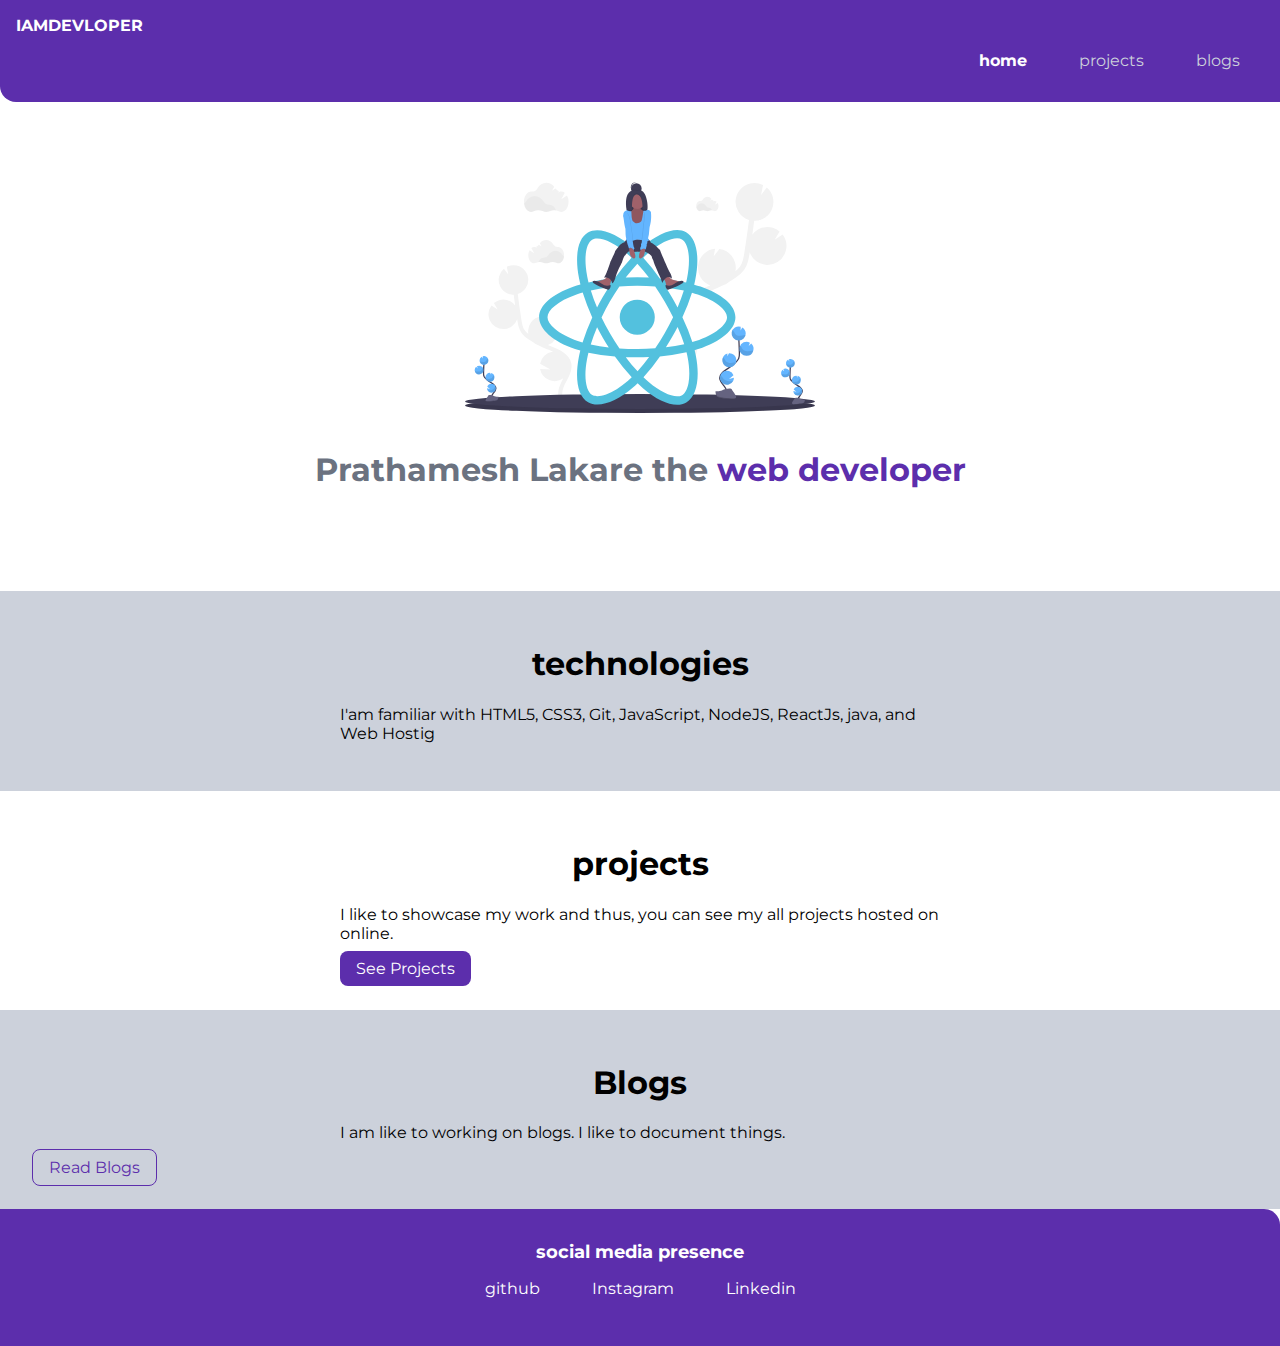
==== index.html @ e4a3a601 "adding projects in portfolio" ====
<!DOCTYPE html>
<html lang="en">
<head>
    <meta charset="UTF-8">
    <meta http-equiv="X-UA-Compatible" content="IE=edge">
    <meta name="viewport" content="width=device-width, initial-scale=1.0">
    <title>home | adarshbalika</title>
    <link href="styles.css" rel="stylesheet" />
</head>
<body>
    
    <nav class="navigation container">
        <div class="nav-brand">IAMDEVLOPER</div>
        <ul class="list-non-bullet nav-pills">
            <li class="list-item-inline">
                <a class="link link-active" href="/">home</a>
            </li>
            <li class="list-item-inline">
                <a class="link" href="/projects.html">projects</a>
            </li>
            <li class="list-item-inline">
                <a class="link" href="/blogs.html">blogs</a>
            </li>
        </ul>
    </nav>

    <header class="hero">
        <img class="hero-img" src="images/hero.svg"/>
        <h1 class="hero-heading">Prathamesh Lakare the <span class="heading-inverted">web developer</span></h1>
    </header>

    <section class="section ow"><div class="container container-center">
        <h1>technologies</h1><p>I'am familiar with HTML5, CSS3, Git, JavaScript, NodeJS, ReactJs, java, and Web Hostig</p>
    </div>
    </section>

    <section class="section"><div class="container container-center">
        <h1>projects</h1><p>I like to showcase my work and thus, you can see my all projects hosted on online.</p>
        <a class="link link-primary" href="projects.html">See Projects</a>
    </div>
    </section>

    <section class="section ow"><div class="container container-center">
        <h1>Blogs</h1><p>I am like to working on blogs. I like to document things.</p>
    </div>
    <a class="link link-secondary" href="blogs.html">Read Blogs</a>
    </div>
    </section>

    <footer class="footer">
        <div class="footer-header">social media presence</div>
        <ul class="social-links list-non-bullet">
            <li class="list-item-inline">
                <a class="link"href="https://github.com/PrathameshLakare">
               github
            </a>
            </li>
            <li  class="list-item-inline">
                <a class="link" href="https://www.instagram.com/invites/contact/?i=t3l51jmnk6lt&utm_content=l18a3av">
                Instagram
            </a>
            </li>
            <li class="list-item-inline">
                <a class ="link" href="https://www.linkedin.com/in/prathamesh-lakare-8a3388206">
                Linkedin
            </a>
            </li>
        </ul>
    </footer>

</body>
</html>
---- styles.css ----
@import url('https://fonts.googleapis.com/css2?family=Montserrat:ital,wght@0,700;1,400&display=swap');

:root {
    --primary-color: #5c2eac;
    --off-white: #ccd1db;
    --dark-gray: #6B7280;
}

body {
    font-family: 'Montserrat', sans-serif;
    margin: 0px;
}

hr {
    margin: 2rem 0rem;
}

/* spaces */
.margin-md {
    margin: 2rem;
}
/** container **/
.container {
    padding: 0rem 1rem;
}

.container-center {

    max-width: 600px;
    margin: auto;
}

/* link */
.link {

    text-decoration: none;
    padding: 0.5rem 1rem;
    /* margin-top: 1rem;
    margin-bottom: 1rem; */
}

.link-primary {
    background-color: var(--primary-color);
    border-radius: 0.5rem;
    color: white
}

.link-secondary {
    color: var(--primary-color);
    border-radius: 0.5rem;
    border: 1px solid var(--primary-color);
}

/* list */

.list-non-bullet {
    list-style: none;
}

.list-item-inline {
    display: inline;
    padding: 0rem 0.5rem;
}

/* navigation */
.navigation {
    background-color: var(--primary-color);
    color: white;
    padding: 1rem;
    border-bottom-left-radius: 1rem;
}

.navigation .nav-brand {
    font-weight: bold;
    
}

.navigation .nav-pills {
    text-align: right;
}

.navigation .link {
    color:var(--off-white)
}

.navigation .link-active {
    font-weight: bold;
    color: white;
}

/* header */
.hero {
    padding: 2rem;
    padding: 5rem;
}

.hero .hero-img {
    max-width: 350px;
    display: block;
    margin: auto;
}

.hero .hero-heading {
    text-align: center;
    padding-top: 1rem;
    color: var(--dark-gray);
}

.hero .hero-heading .heading-inverted {
    color: var(--primary-color);
}

/* section */

.section{
    padding: 2rem;
}

.section h1 {
    text-align: center;

}

.ow {
    background-color: var(--off-white);
}

/* footers */

.footer {
    background-color: var(--primary-color);
    padding: 2rem 0rem;
    text-align: center;
    color:white;
    border-top-right-radius: 1rem;
} 

.footer .link{
    color:white;
}

.footer .footer-header {
    font-weight: bold;
    font-size: large;
}

.footer ul{
    padding-inline-start: 0px;
}
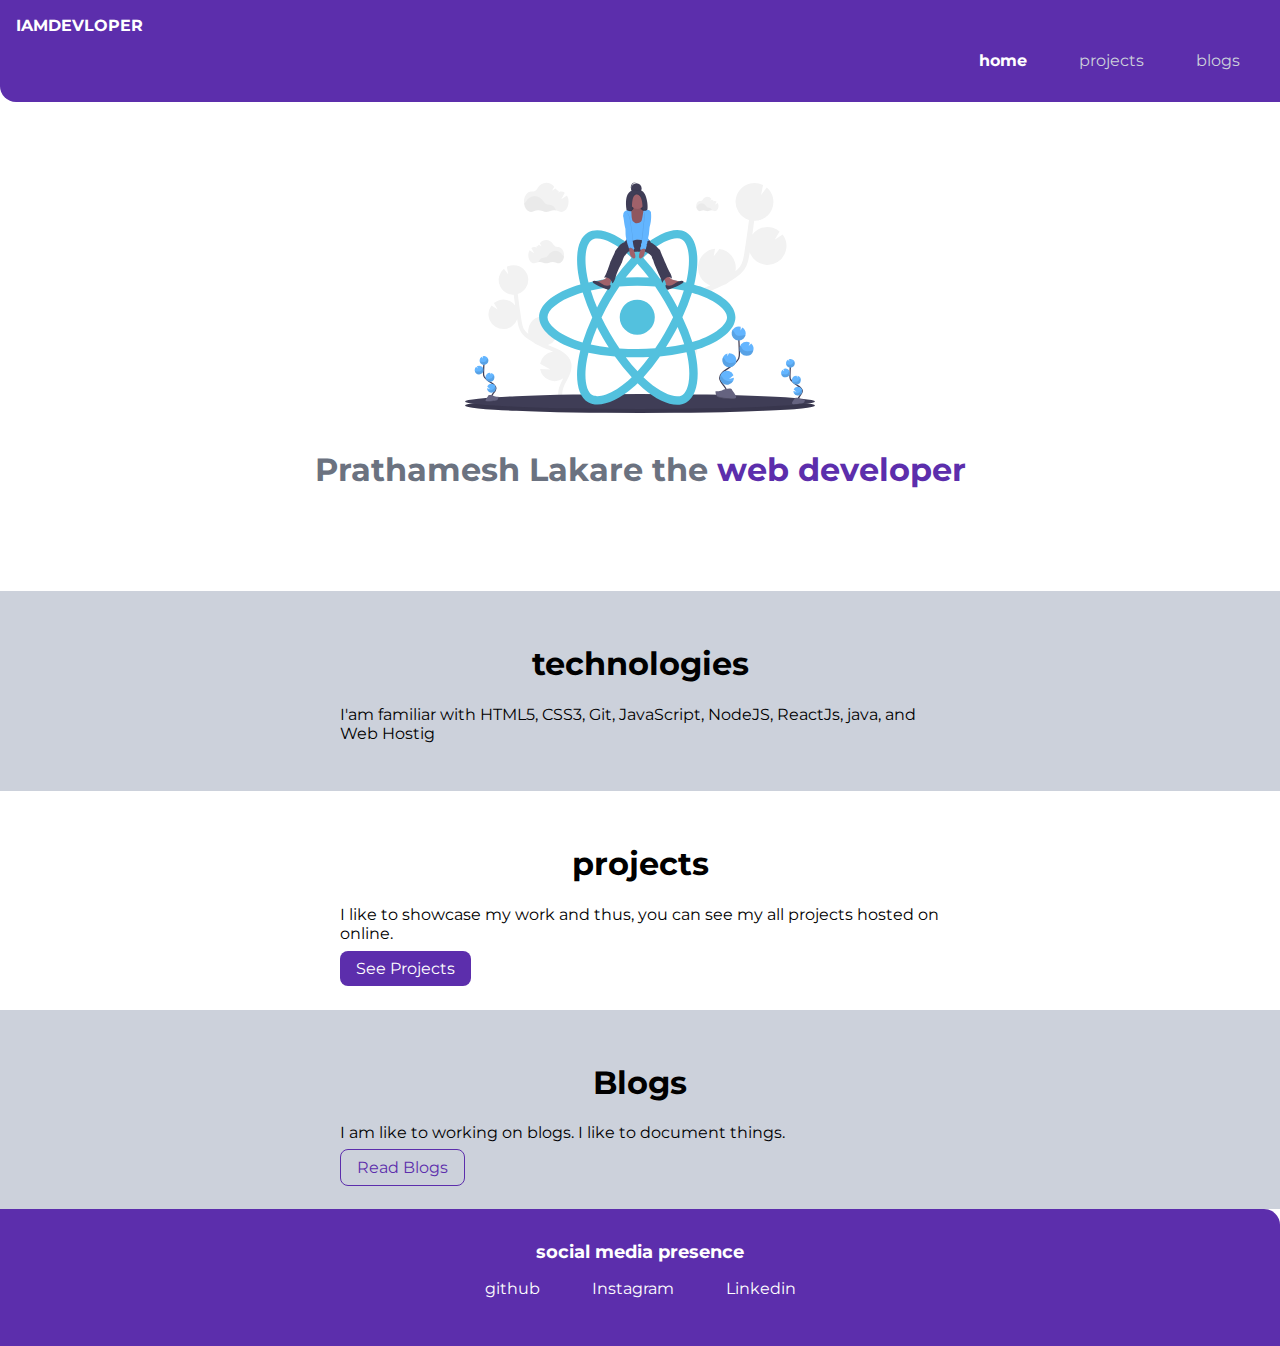
==== commit f6958ee0: "update name" ====
--- a/index.html
+++ b/index.html
@@ -4,7 +4,7 @@
     <meta charset="UTF-8">
     <meta http-equiv="X-UA-Compatible" content="IE=edge">
     <meta name="viewport" content="width=device-width, initial-scale=1.0">
-    <title>home | adarshbalika</title>
+    <title>home | prathamesh</title>
     <link href="styles.css" rel="stylesheet" />
 </head>
 <body>
@@ -42,7 +42,7 @@
 
     <section class="section ow"><div class="container container-center">
         <h1>Blogs</h1><p>I am like to working on blogs. I like to document things.</p>
-    </div>
+
     <a class="link link-secondary" href="blogs.html">Read Blogs</a>
     </div>
     </section>
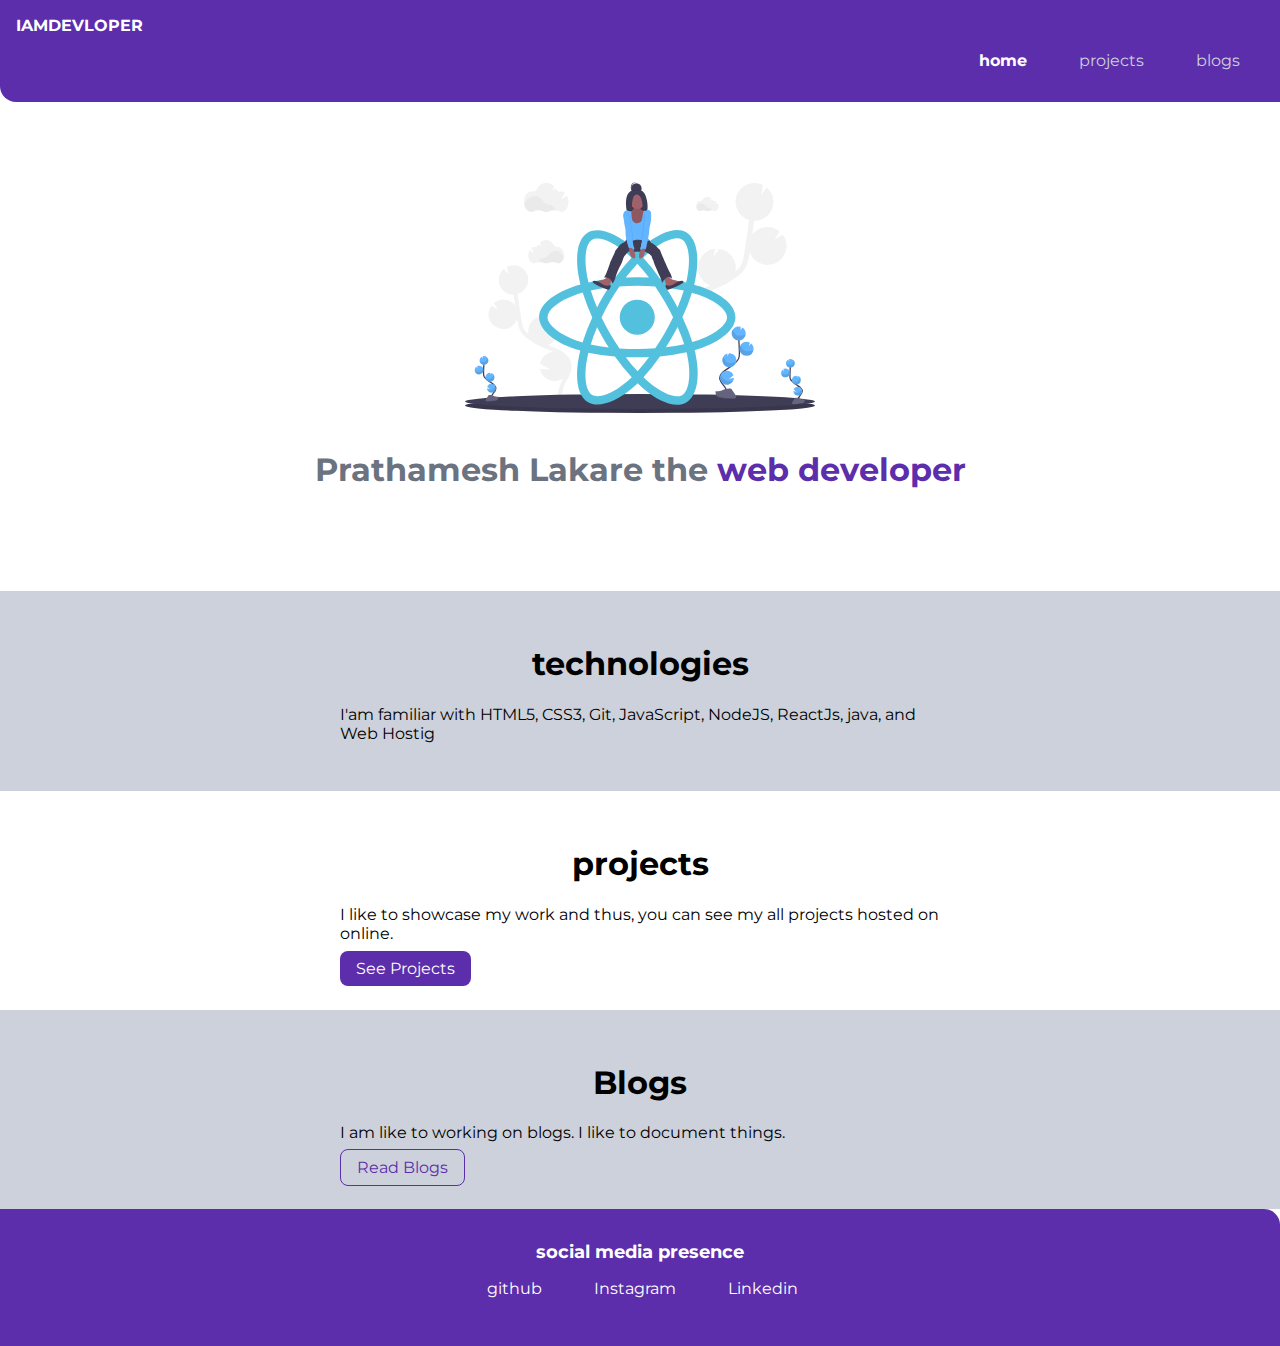
==== commit ea3070e4: "style - puting github icon" ====
--- a/index.html
+++ b/index.html
@@ -52,7 +52,8 @@
         <ul class="social-links list-non-bullet">
             <li class="list-item-inline">
                 <a class="link"href="https://github.com/PrathameshLakare">
-               github
+                    <img scr = "images/github.svg">
+                    github
             </a>
             </li>
             <li  class="list-item-inline">
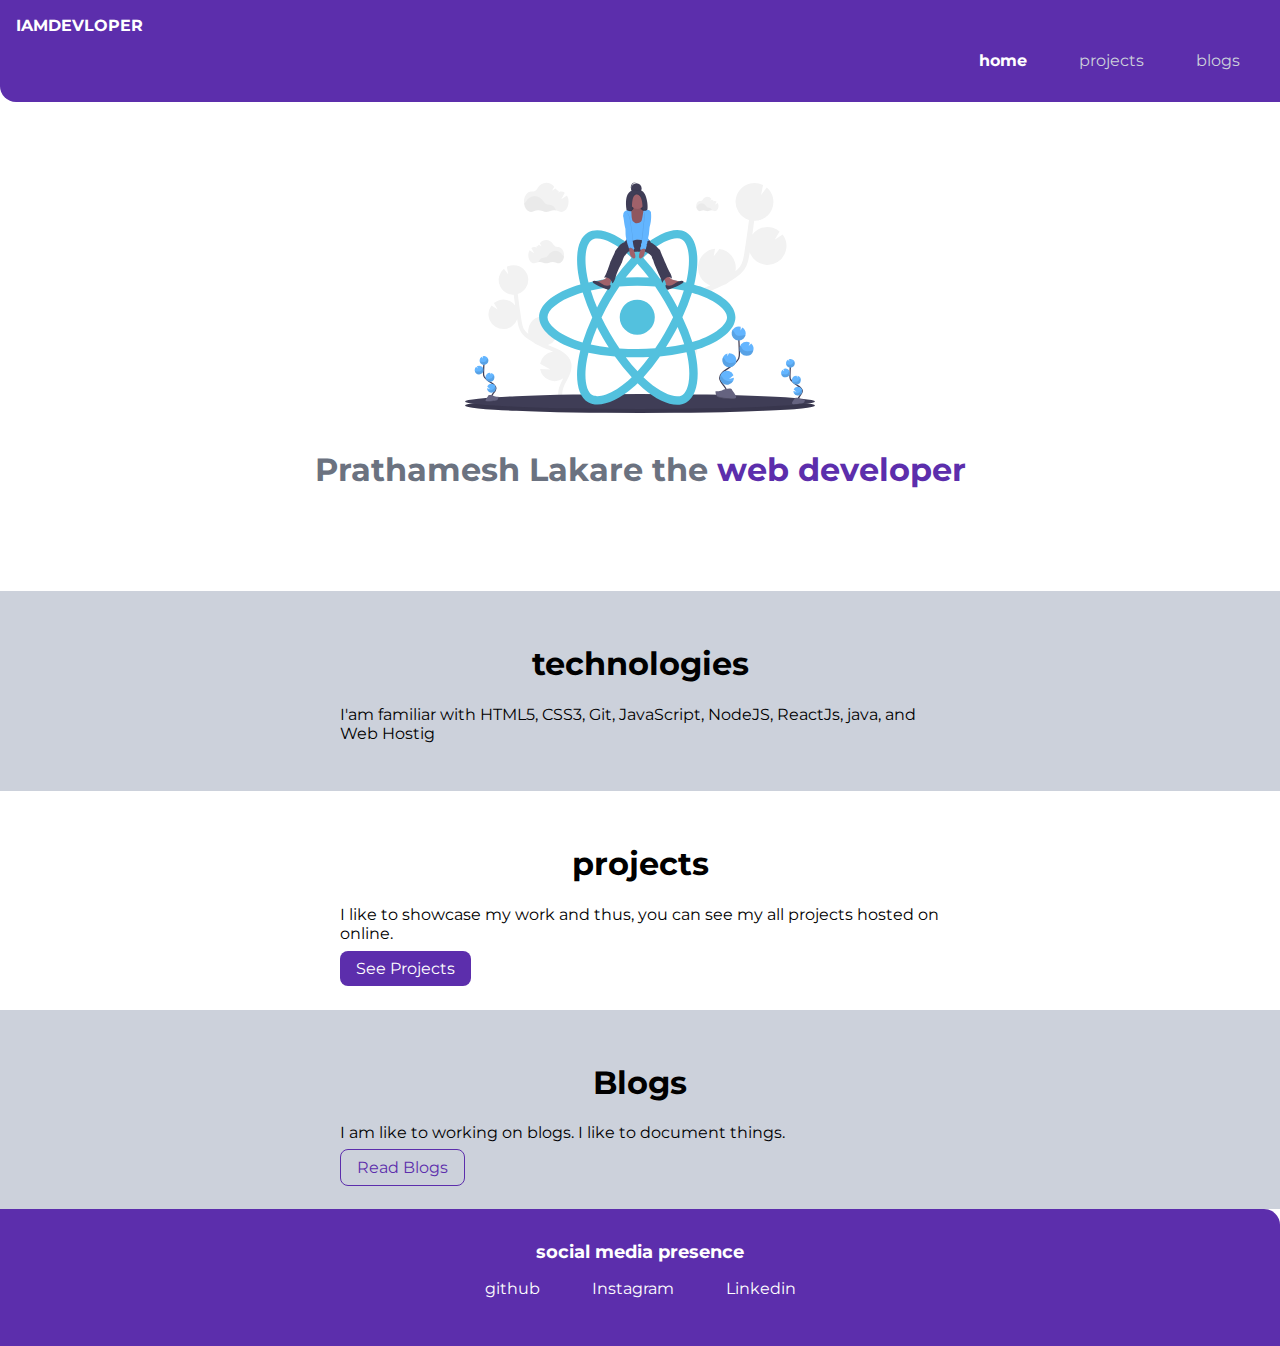
==== commit 4e880cef: "Update index.html" ====
--- a/index.html
+++ b/index.html
@@ -52,7 +52,6 @@
         <ul class="social-links list-non-bullet">
             <li class="list-item-inline">
                 <a class="link"href="https://github.com/PrathameshLakare">
-                    <img scr = "images/github.svg">
                     github
             </a>
             </li>
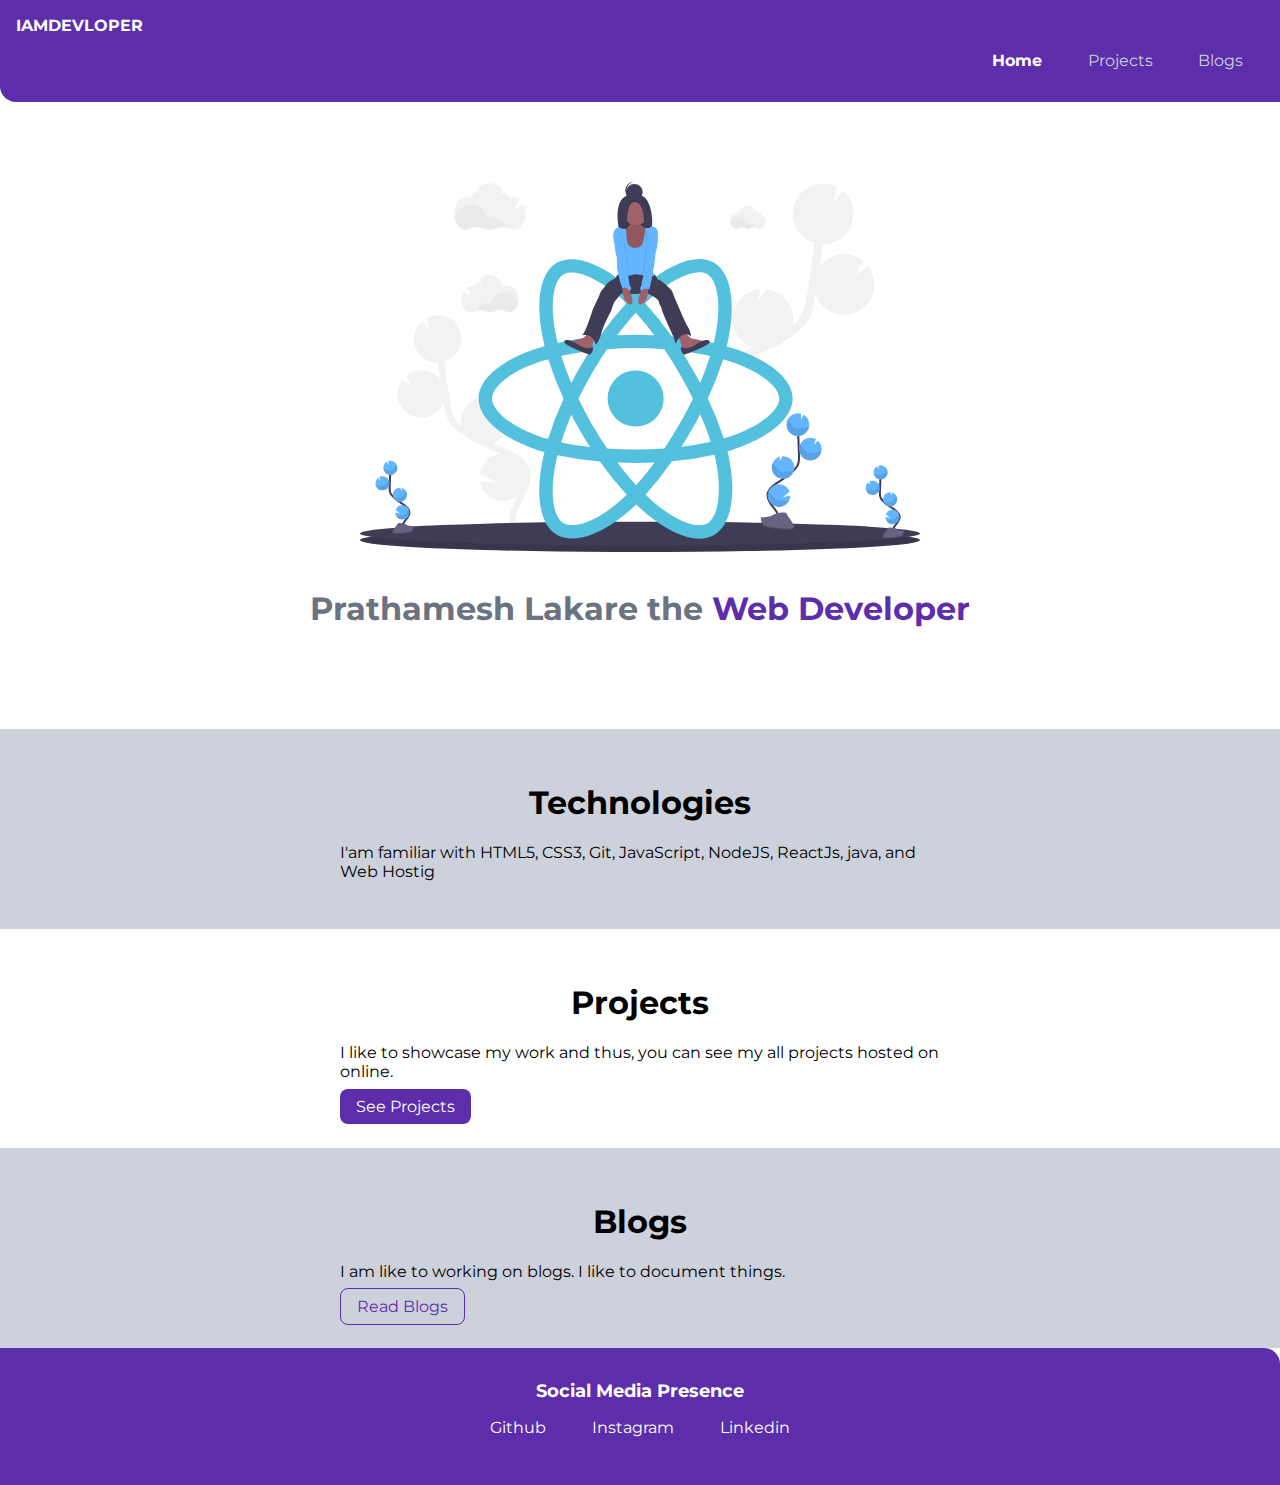
==== commit a9295ce3: "modified:   index.html" ====
--- a/index.html
+++ b/index.html
@@ -13,29 +13,29 @@
         <div class="nav-brand">IAMDEVLOPER</div>
         <ul class="list-non-bullet nav-pills">
             <li class="list-item-inline">
-                <a class="link link-active" href="/">home</a>
+                <a class="link link-active" href="/">Home</a>
             </li>
             <li class="list-item-inline">
-                <a class="link" href="/projects.html">projects</a>
+                <a class="link" href="/projects.html">Projects</a>
             </li>
             <li class="list-item-inline">
-                <a class="link" href="/blogs.html">blogs</a>
+                <a class="link" href="/blogs.html">Blogs</a>
             </li>
         </ul>
     </nav>
 
     <header class="hero">
         <img class="hero-img" src="images/hero.svg"/>
-        <h1 class="hero-heading">Prathamesh Lakare the <span class="heading-inverted">web developer</span></h1>
+        <h1 class="hero-heading">Prathamesh Lakare the <span class="heading-inverted">Web Developer</span></h1>
     </header>
 
     <section class="section ow"><div class="container container-center">
-        <h1>technologies</h1><p>I'am familiar with HTML5, CSS3, Git, JavaScript, NodeJS, ReactJs, java, and Web Hostig</p>
+        <h1>Technologies</h1><p>I'am familiar with HTML5, CSS3, Git, JavaScript, NodeJS, ReactJs, java, and Web Hostig</p>
     </div>
     </section>
 
     <section class="section"><div class="container container-center">
-        <h1>projects</h1><p>I like to showcase my work and thus, you can see my all projects hosted on online.</p>
+        <h1>Projects</h1><p>I like to showcase my work and thus, you can see my all projects hosted on online.</p>
         <a class="link link-primary" href="projects.html">See Projects</a>
     </div>
     </section>
@@ -48,11 +48,11 @@
     </section>
 
     <footer class="footer">
-        <div class="footer-header">social media presence</div>
+        <div class="footer-header">Social Media Presence</div>
         <ul class="social-links list-non-bullet">
             <li class="list-item-inline">
                 <a class="link"href="https://github.com/PrathameshLakare">
-                    github
+                    Github
             </a>
             </li>
             <li  class="list-item-inline">
--- a/styles.css
+++ b/styles.css
@@ -15,18 +15,31 @@
     margin: 2rem 0rem;
 }
 
+/* showcase-list */
+.showcase-list{
+    padding: 2rem;
+    border-radius: 1rem;
+    text-align: center;
+    margin: 3rem auto;
+
+}
+
 /* spaces */
 .margin-md {
     margin: 2rem;
 }
+
+
 /** container **/
 .container {
     padding: 0rem 1rem;
 }
 
+
+
 .container-center {
 
-    max-width: 600px;
+    max-width: 37.5rem; /** 600px **/
     margin: auto;
 }
 
@@ -59,7 +72,7 @@
 
 .list-item-inline {
     display: inline;
-    padding: 0rem 0.5rem;
+    padding: 0rem 0.3rem;
 }
 
 /* navigation */
@@ -95,9 +108,10 @@
 }
 
 .hero .hero-img {
-    max-width: 350px;
     display: block;
-    margin: auto;
+    margin-left: auto;
+    margin-right: auto;
+    width: 50%;
 }
 
 .hero .hero-heading {
@@ -146,4 +160,9 @@
 
 .footer ul{
     padding-inline-start: 0px;
+}
+
+/* color for p */
+.grey{
+    color: var(--dark-gray);
 }